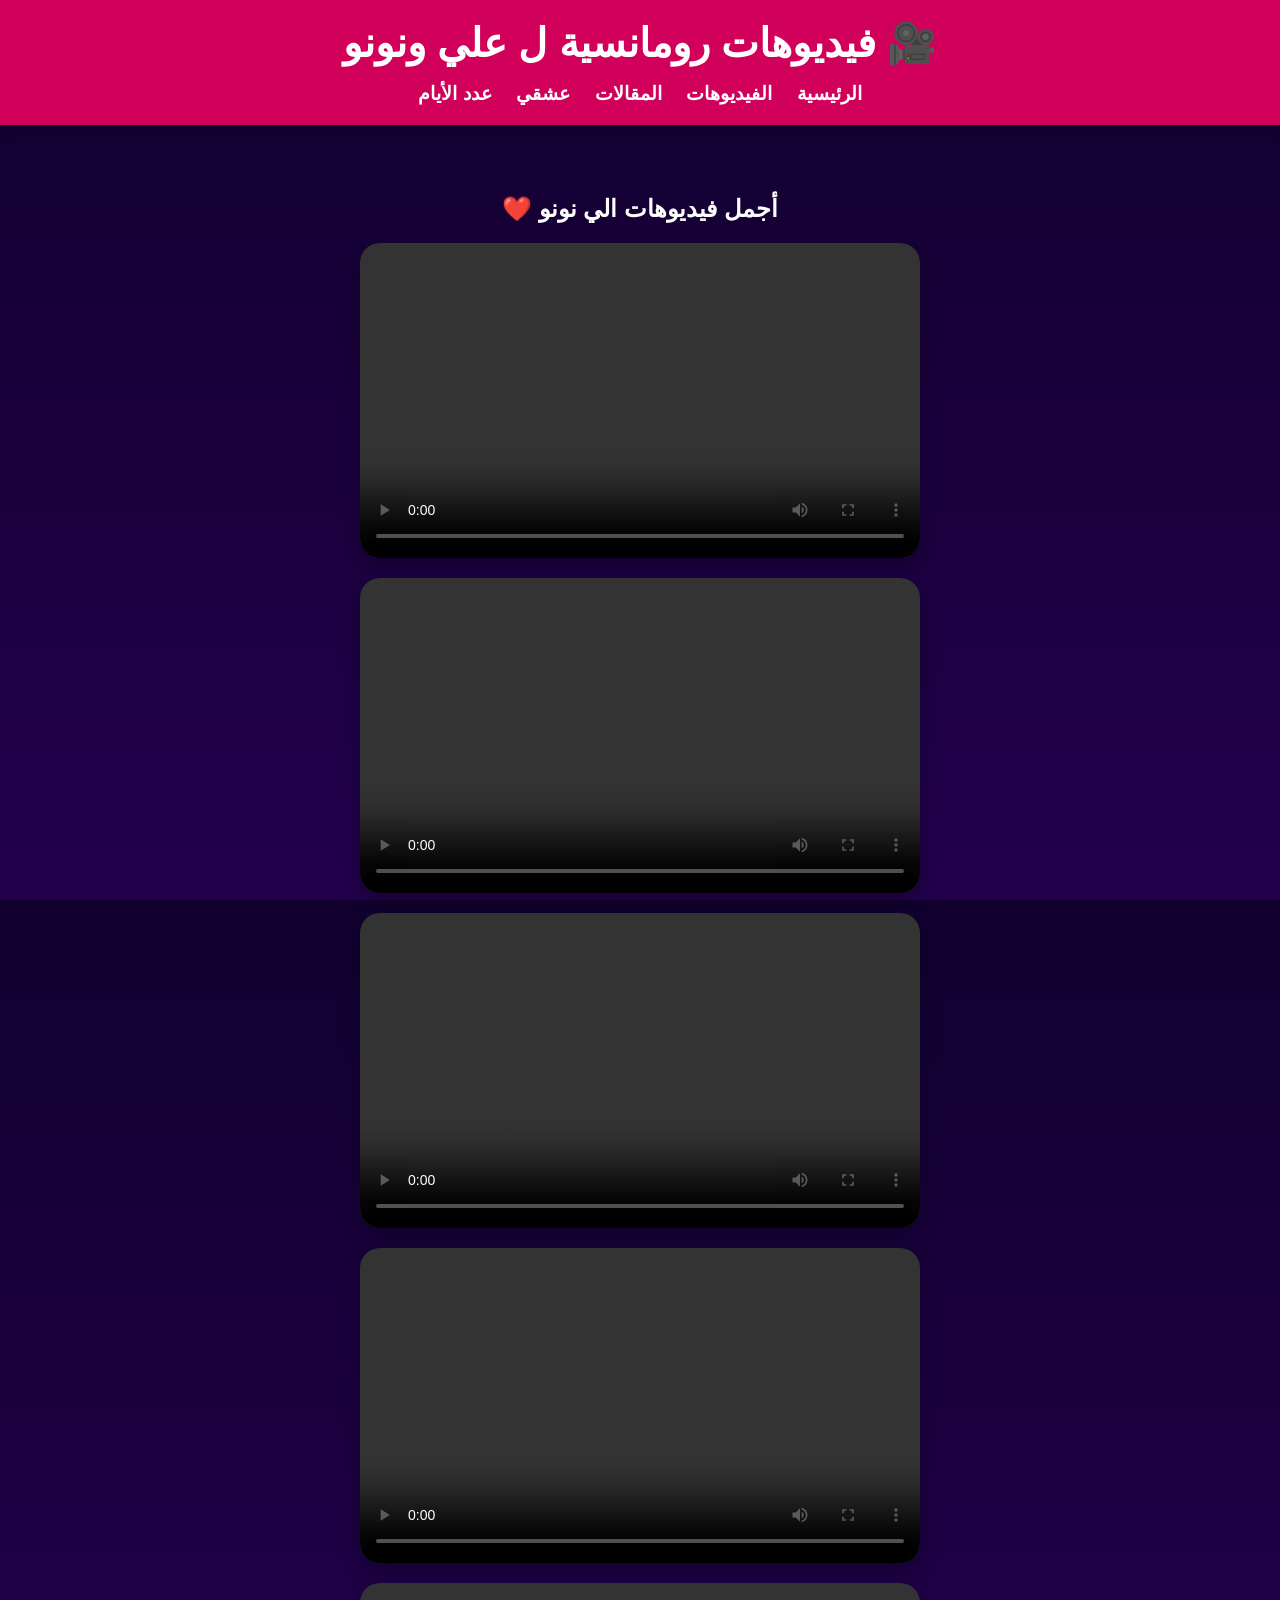
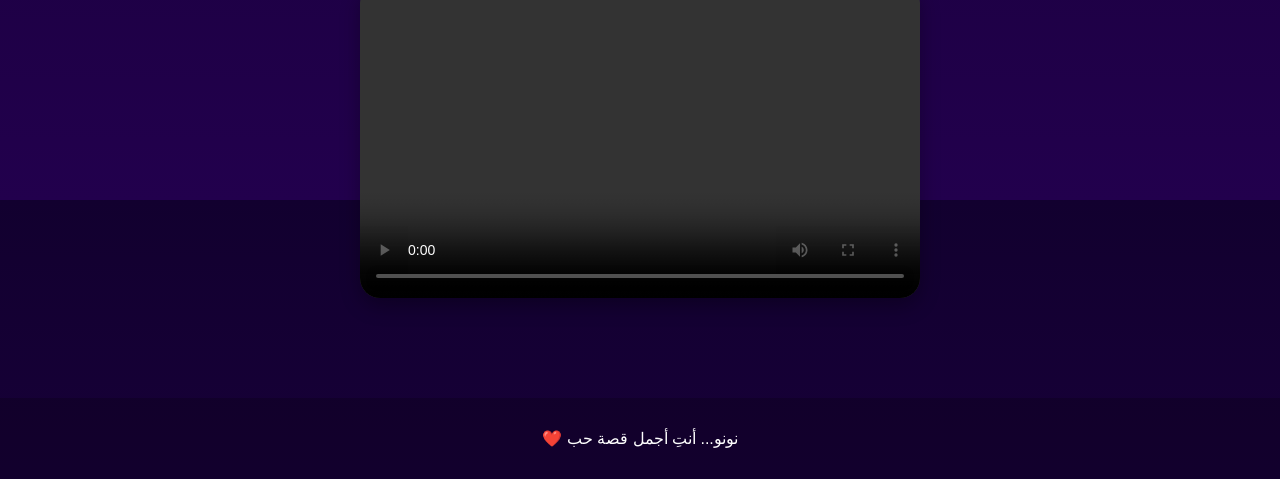
==== gallery.html @ 3414cdfb "Add files via upload" ====
<!DOCTYPE html>
<html lang="ar" dir="rtl">
<head>
    <meta charset="UTF-8">
    <meta name="viewport" content="width=device-width, initial-scale=1.0">
    <title>فيديوهات رومانسية</title>
    <link rel="stylesheet" href="css/style.css">
     <link rel="stylesheet" href="js/script.js">
</head>
<body>
    <header>
        <h1>🎥 فيديوهات رومانسية ل علي ونونو</h1>
        <nav>
            <a href="index.html">الرئيسية</a>
            <a href="gallery.html">الفيديوهات</a>
            <a href="articles.html">المقالات</a>
            <a href="days.html">عشقي</a>
            <a href="Lovenumber.html">عدد الأيام</a>
        </nav>
    </header>

    <section class="videos" >
        <h2>أجمل فيديوهات الي نونو ❤️</h2>

        <!-- <iframe width="560" height="315"
            src="video/WhatsApp Video 2026-05-15 at 10.26.30 PM.mp4"
            title="Romantic Video"
            frameborder="0"
            allowfullscreen>
        </iframe>

        <iframe  width="560" height="315"
            src="video/WhatsApp Video 2026-05-15 at 10.25.48 PM.mp4"
            title="Romantic Music"
            frameborder="0"
            allowfullscreen>
        </iframe>

        <iframe width="560" height="315"
            src="video/WhatsApp Video 2026-05-15 at 10.24.55 PM.mp4"
            title="Romantic Music"
            frameborder="0"
            allowfullscreen>
        </iframe>

        <iframe width="560" height="315"
            src="video/WhatsApp Video 2026-05-15 at 10.24.27 PM.mp4"
            title="Romantic Music"
            frameborder="0"
            allowfullscreen>
        </iframe>

        <iframe width="560" height="315"
            src="video/WhatsApp Video 2026-05-15 at 10.23.36 PM.mp4"
            title="Romantic Music"
            frameborder="0"
            allowfullscreen>
        </iframe> -->



        <video width="560" height="315" controls   loop >
            <source src="video/WhatsApp Video 2026-05-15 at 10.26.30 PM.mp4">
        </video>

        <video width="560" height="315" controls   loop >
            <source src="video/WhatsApp Video 2026-05-15 at 10.25.48 PM.mp4">
        </video>

        <video width="560" height="315" controls   loop >
            <source src="video/WhatsApp Video 2026-05-15 at 10.24.55 PM.mp4">
        </video>

        <video width="560" height="315" controls    >
            <source src="video/WhatsApp Video 2026-05-15 at 10.24.27 PM.mp4">
        </video>

        <video width="560" height="315" controls   loop >
            <source src="video/WhatsApp Video 2026-05-15 at 10.23.36 PM.mp4">
        </video>



    </section>

    <footer>
        <p>نونو... أنتِ أجمل قصة حب ❤️</p>
    </footer>
</body>
</html>
---- css/style.css ----
body {
    margin: 0;
    font-family: 'Tahoma', sans-serif;
    direction: rtl;
    text-align: center;
    background: linear-gradient(135deg, #ffdde1, #ee9ca7);
    color: #fff;
}

header {
    background: rgba(255, 0, 102, 0.8);
    padding: 20px;
    box-shadow: 0 4px 10px rgba(0,0,0,0.2);
}

header h1 {
    margin: 0;
    font-size: 2.5rem;
}

nav {
    margin-top: 15px;
}

nav a {
    color: white;
    text-decoration: none;
    margin: 0 10px;
    font-size: 1.2rem;
    font-weight: bold;
    transition: 0.3s;
}

nav a:hover {
    color: #ffe6f0;
    text-shadow: 0 0 10px white;
}

section {
    padding: 50px 20px;
}

.hero h2 {
    font-size: 2.2rem;
}

.hero p,
article p {
    font-size: 1.3rem;
    line-height: 2;
    max-width: 800px;
    margin: auto;
}

button {
    margin-top: 20px;
    padding: 15px 30px;
    border: none;
    border-radius: 30px;
    background: #fff;
    color: #e91e63;
    font-size: 1.2rem;
    cursor: pointer;
    transition: 0.3s;
}

button:hover {
    transform: scale(1.05);
    box-shadow: 0 0 20px rgba(255,255,255,0.7);
}

#loveMessage {
    margin-top: 20px;
    font-size: 1.5rem;
    font-weight: bold;
    color: #fffde7;
}

video {
    width: 90%;
    max-width: 560px;
    margin: 20px auto;
    display: block;
    border-radius: 20px;
    box-shadow: 0 8px 20px rgba(0,0,0,0.3);
}

article {
    background: rgba(255, 255, 255, 0.15);
    margin: 20px auto;
    padding: 25px;
    border-radius: 20px;
    max-width: 850px;
    backdrop-filter: blur(6px);
}

footer {
    background: rgba(0, 0, 0, 0.2);
    padding: 15px;
    margin-top: 30px;
}







.counter-box {
    font-size: 2rem;
    font-weight: bold;
    background: rgba(255,255,255,0.2);
    padding: 20px;
    margin: 20px auto;
    border-radius: 20px;
    max-width: 700px;
}

.photo-gallery {
    display: grid;
    grid-template-columns: repeat(auto-fit, minmax(220px, 1fr));
    gap: 20px;
    padding: 20px;
    max-width: 1200px;
    margin: auto;
}

.photo-card {
    background: rgba(255,255,255,0.15);
    padding: 15px;
    border-radius: 20px;
}

.photo-card img {
    width: 100%; 
    height: 220px;
    object-fit: cover;
    border-radius: 15px;
}

.poem-box {
    white-space: pre-line;
    background: rgba(255,255,255,0.15);
    padding: 25px;
    margin: 20px auto;
    border-radius: 20px;
    max-width: 800px;
    font-size: 1.3rem;
    line-height: 2;
}



body{
    margin:0;
    font-family: Arial, sans-serif;
    background: linear-gradient(to bottom,#12002f,#22004d);
    color:white;
    /* display:flex; */
    justify-content:center;
    align-items:center;
    height:100vh;
}
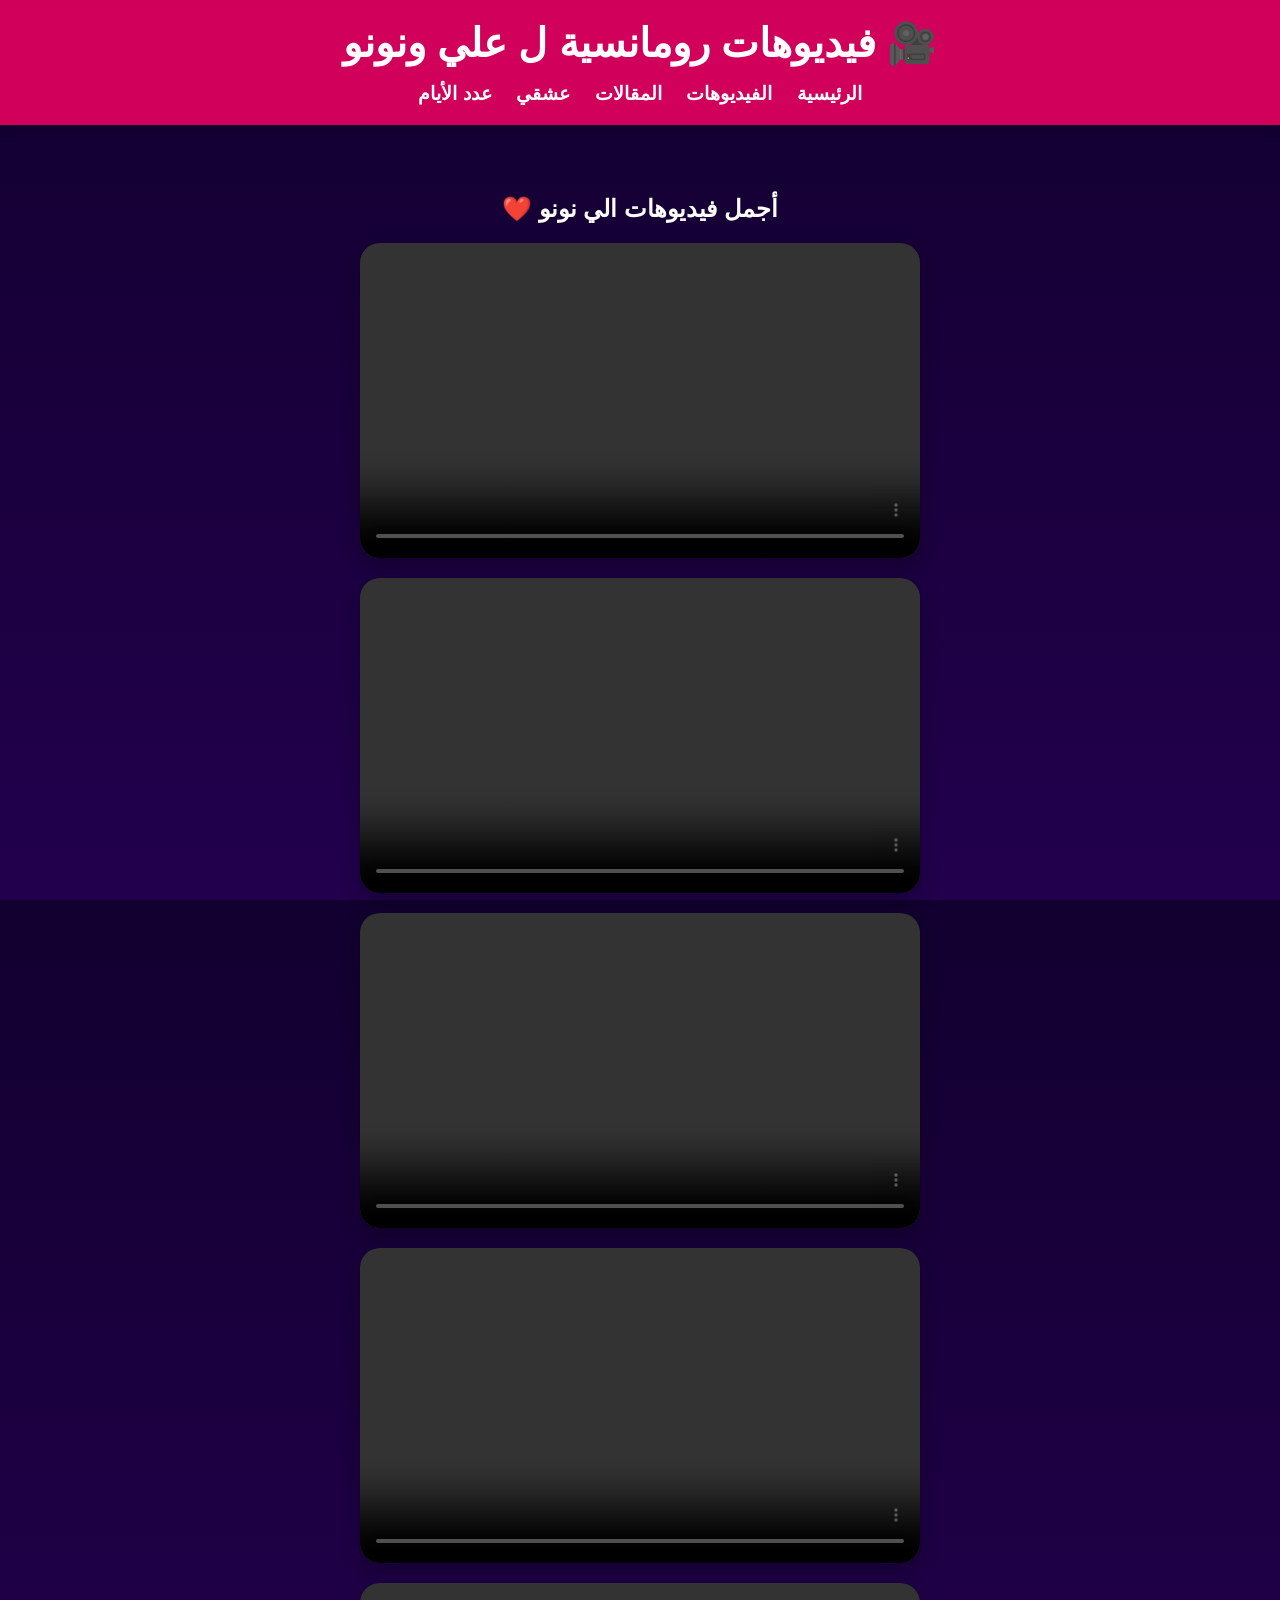
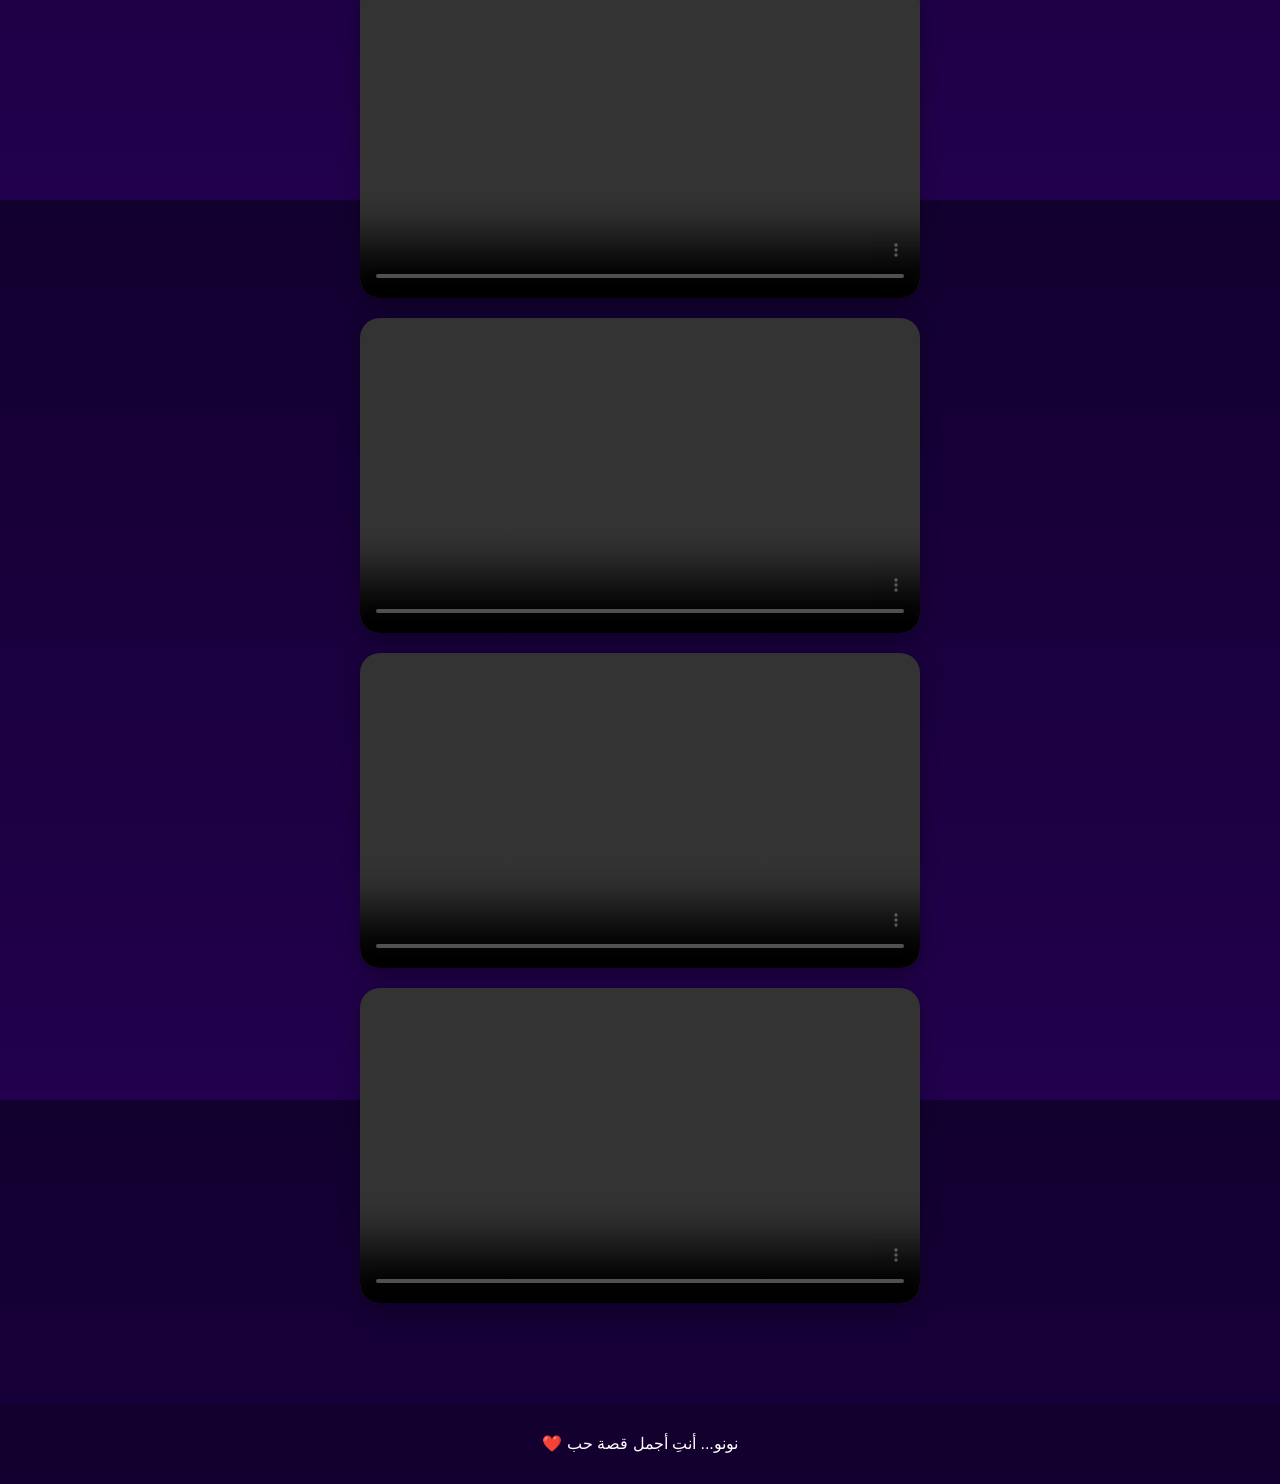
==== commit 918310c5: "Add files via upload" ====
--- a/gallery.html
+++ b/gallery.html
@@ -59,6 +59,19 @@
         </iframe> -->
 
 
+        <video width="560" height="315" controls   loop >
+            <source src="video/WhatsApp Video 2026-05-21 at 9.41.39 AM.mp4">
+        </video>
+        
+        <video width="560" height="315" controls   loop >
+            <source src="video/WhatsApp Video 2026-05-21 at 9.32.54 AM.mp4">
+        </video>
+
+
+        <video width="560" height="315" controls   loop >
+            <source src="video/WhatsApp Video 2026-05-21 at 9.32.54 AM (1).mp4">
+        </video>
+
 
         <video width="560" height="315" controls   loop >
             <source src="video/WhatsApp Video 2026-05-15 at 10.26.30 PM.mp4">
